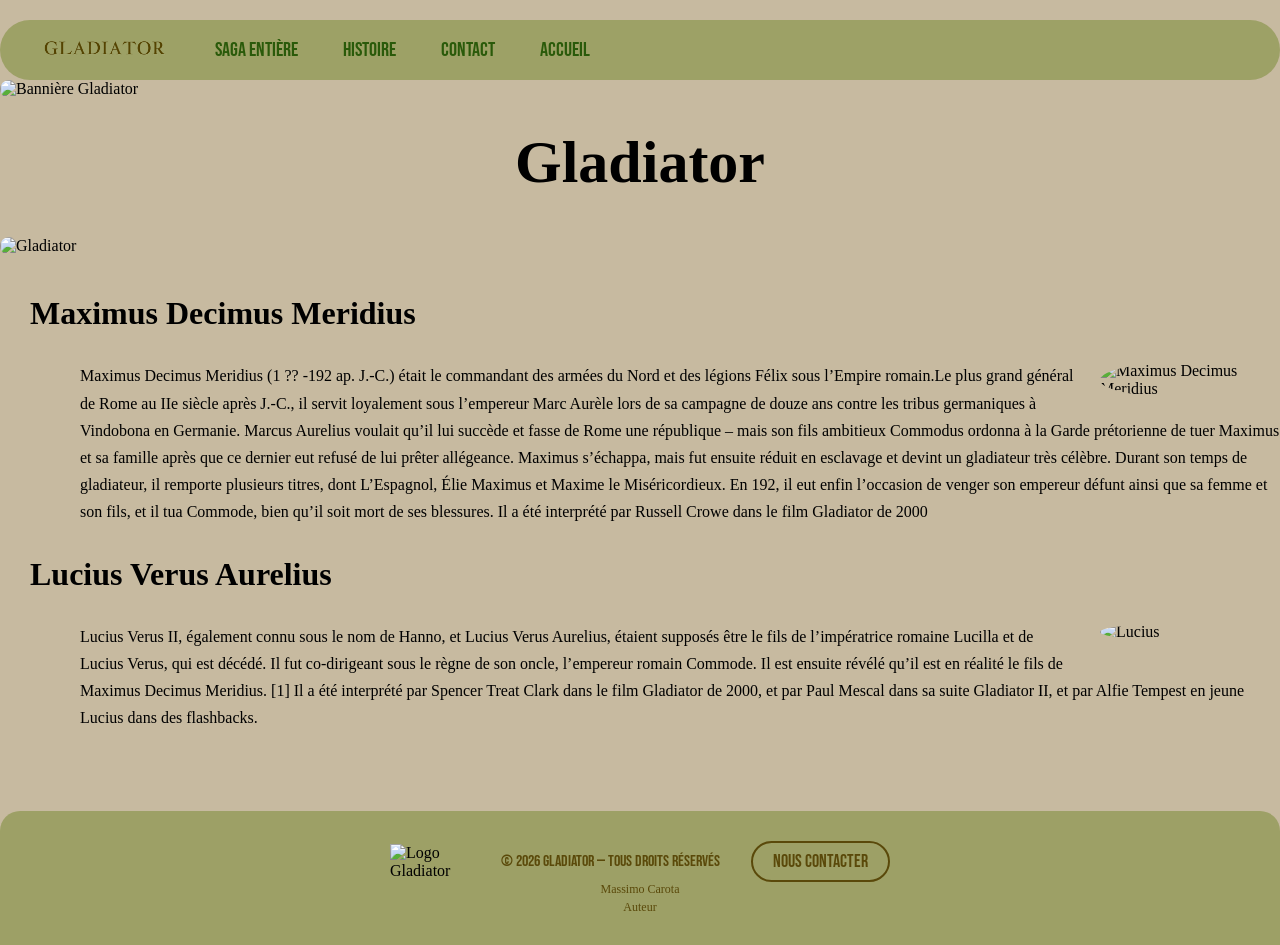
==== index.html @ 3bd50374 "test commit" ====
<!DOCTYPE html>
<html lang="fr">
<head>
    <meta charset="UTF-8">
    <meta name="viewport" content="width=device-width, initial-scale=1.0">
    <title>Gladiator - Accueil</title>
    <link rel="stylesheet" href="stylesiteprojet.css">
    <link rel="preconnect" href="https://fonts.googleapis.com">
    <link rel="preconnect" href="https://fonts.gstatic.com" crossorigin>
    <link href="https://fonts.googleapis.com/css2?family=Bebas+Neue&display=swap" rel="stylesheet">
    <link rel="icon" type="image/jpg" href="faviconlogo.jpg">
</head>
<body>

    
    <div class="saga_entière">
        <a href="index.html">
            <img src="./Dossier_photos/Gladiator_logo.png" width="130px" alt="Logo Gladiator">
        </a>
        <a href="Saga_entiere.html" class="lien_nav">Saga entière</a>
        <a href="Histoire.html" class="lien_nav">Histoire</a>
        <a href="Contact.html" class="lien_nav">Contact</a>
        <a href="index.html" class="lien_nav">Accueil</a>
    </div>
    
    <img class="banniere" src="./dossier_photos/Gladia.png" alt="Bannière Gladiator">

    <div class="contenu">

        <h1 class="Titre_Accueil">Gladiator</h1>

        <img class="image_gladiator_accueil" src="./dossier_photos/gladiator-851958258-mmed.jpg" alt="Gladiator">

        
        <h2 class="nom_personnage">Maximus Decimus Meridius</h2>
        <div class="section_personnage">
            <img class="image_personnage" src="./dossier_photos/russell-crowe-as-maximus-from-gladiator.jpg" alt="Maximus Decimus Meridius">
            <p class="texte_personnage">
              Maximus Decimus Meridius (1 ?? -192 ap. J.-C.) était le commandant des armées du Nord et des légions Félix sous l’Empire romain.Le plus grand général de Rome au IIe siècle après J.-C., il servit loyalement sous l’empereur Marc Aurèle lors de sa campagne de douze ans contre les tribus germaniques à Vindobona en Germanie. Marcus Aurelius voulait qu’il lui succède et fasse de Rome une république – mais son fils ambitieux Commodus ordonna à la Garde prétorienne de tuer Maximus et sa famille après que ce dernier eut refusé de lui prêter allégeance. Maximus s’échappa, mais fut ensuite réduit en esclavage et devint un gladiateur très célèbre. Durant son temps de gladiateur, il remporte plusieurs titres, dont L’Espagnol, Élie Maximus et Maxime le Miséricordieux. En 192, il eut enfin l’occasion de venger son empereur défunt ainsi que sa femme et son fils, et il tua Commode, bien qu’il soit mort de ses blessures. Il a été interprété par Russell Crowe dans le film Gladiator de 2000
            </p>
        </div>

        
        <h2 class="nom_personnage">Lucius Verus Aurelius</h2>
        <div class="section_personnage">
            <img class="image_personnage" src="./dossier_photos/lucius.png" alt="Lucius" height="300px"">
            <p class="texte_personnage">
                Lucius Verus II, également connu sous le nom de Hanno, et Lucius Verus Aurelius, étaient supposés être le fils de l’impératrice romaine Lucilla et de Lucius Verus, qui est décédé. Il fut co-dirigeant sous le règne de son oncle, l’empereur romain Commode. Il est ensuite révélé qu’il est en réalité le fils de Maximus Decimus Meridius. [1]
                Il a été interprété par Spencer Treat Clark dans le film Gladiator de 2000, et par Paul Mescal dans sa suite Gladiator II, et par Alfie Tempest en jeune Lucius dans des flashbacks.
            </p>
        </div>

    </div>

<footer class="footer">
    <div class="footer_contenu">
        <img src="./dossier_photos/Gladiator_logo.png" width="80px" alt="Logo Gladiator">
        <p class="footer_texte">© 2026 Gladiator — Tous droits réservés</p>
        <a href="Contact.html" class="footer_bouton">Nous contacter</a>
    </div>
    <div class="footer_bas">
        <p class="footer_auteur">Massimo Carota</p>
        <a href="Auteur.html" class="footer_lien_auteur">Auteur</a>
    </div>
</footer>
</body>
</html>
---- stylesiteprojet.css ----
body{
    margin: auto;
    align-items: center;
    background-color: rgb(199, 186, 160);
}
.saga_entière {
    background-color: rgba(152, 158, 95, 0.89);
    border-radius: 50px;
    height: 60px;
    display: flex;
    align-items: center;
    gap: 45px;
    padding: 0 40px;
    position: sticky;
    top: 20px;
    z-index: 2;
    margin: auto;
}

.lien_nav {
    font-family: 'Bebas Neue', sans-serif;
    font-size: 20px;
    color: rgb(42, 90, 10);
    text-decoration: none;
}

.lien_nav:hover {
    color:blue
}

.banniere {
    position: relative;
    display: block;
    width: 100%;
    border-radius: 10px;
    margin-top: 10px;
    top: 10px;
}



.Titre_Accueil {
    font-family: Cambria, Georgia, serif;
    font-size: 60px;
    text-align: center;
    
}

.image_gladiator_accueil {
    display: block;
    margin: 40px auto;
    border-radius: 25px;
}

.nom_personnage {
    font-size: 32px;
    margin: 30px;
}

.image_personnage {
    float: right;
    border-radius: 50%;
    width: 180px;
    height: auto;
    margin-left: 20px;
    margin-bottom: 10px;
}

.texte_personnage {
    position: relative;
    margin-left: 80px;
    font-size: 16px;
    line-height: 1.7;
}

.histoire_section_titre{
    margin-left: 30px;
}

.histoire_texte{
    margin-left: 80px;
}

.anecdotes{
    margin-left: 30px;
}
.footer {
    background-color: rgba(152, 158, 95, 0.89);
    border-radius: 20px 20px 0 0;
    margin-top: 80px;
    padding: 30px 20px;
}

.footer_contenu {
    width: 500px;
    margin: auto;
    display: flex;
    align-items: center;
}

.footer_texte {
    font-family: 'Bebas Neue', sans-serif;
    font-size: 16px;
    color: rgb(90, 73, 10);
    margin: auto;
}

.footer_bouton {
    font-family: 'Bebas Neue', sans-serif;
    font-size: 18px;
    color: rgb(90, 73, 10);
    text-decoration: none;
    border: 2px solid rgb(90, 73, 10);
    padding: 8px 20px;
    border-radius: 50px;
    
}

.footer_bouton:hover {
    background-color: rgb(90, 73, 10);
    color: rgba(152, 158, 95, 0.89);
}

.footer_auteur {
    position: relative;
    margin: auto;
    font-size: 12px;
    color: rgb(90, 73, 10);
}

.footer_bas {
    text-align: center;
    margin: auto;
}

.footer_lien_auteur {
    position: relative;
    margin: auto;
    font-size: 12px;
    color: rgb(90, 73, 10);
    text-decoration: none;
    
}

.footer_lien_auteur:hover {
    color: blue
}

.films_grid {
    display: flex;
    gap: 40px;
    margin-top: 40px;
    margin-bottom: 60px;
}


.film_titre {
    font-size:35px;
    text-align: center;
    font-weight: bold;
    margin-bottom: 10px;
}

.film_texte {
    font-size: 20px;
    line-height: 1.6;
    
}


.film_affiche {
    width: 300px;
    border-radius: 10px;
    position: relative;
    margin-left: 280px;
}


.citations_section {
    background-color: rgba(152, 158, 95, 0.2);
    border-radius: 20px;
    padding: 40px;
    margin-bottom: 60px;
}

.citations_intro {
    font-size: 30px;
}

.citation {
    font-size: 22px;
    font-weight: bold;
    margin: 40px 0px;
}
.video_container video {
    height: 500px;
    width: 1400px;
    border-radius: 10px;
}

.nav_side{
    position: absolute;
    position: fixed;
    top: 90px;
    border: solid;
    background-color: rgb(162, 170, 113);
    max-width: 300px;
    line-height: 2;
    margin-right: 0px;
    height: 100%;
    font-size: 14px;


    
}
.contact_titre {
    position: relative;
    top: 30px;
    font-size: 50px;
    text-align: center;
    margin: auto;
    margin: 50px;
}

.label_simple {
    font-size: 20px;
    color: rgb(102, 92, 55);
    display: block;
    margin: 10px;
}

.label_simple_check{
    position: relative;
    color: rgb(102, 92, 55);
    display: inline;
    font-size: 20px;
    margin-top: 80px;
}

.input_simple {
    padding: 8px 10px;
    border: none;
    border-radius: 10px;
    background-color: rgba(152, 158, 95, 0.25);
    font-size: 15px;
    outline: none;
}

.formulaire_simple{
    position: relative;
    margin: auto;
    text-align: center;
    top: 50px;
}

textarea {
    height: 30px;
    border: none;
    border-radius: 5px;
    background-color: rgba(152, 158, 95, 0.25);
    font-size: 15px;
}

.bouton_simple {
    margin-top: 20px;
    padding: 10px;
    font-family: 'Bebas Neue', sans-serif;
    font-size: 18px;
    color: rgb(90, 73, 10);
    background-color: transparent;
    border: 2px solid rgb(90, 73, 10);
    border-radius: 50px;
}

.bouton_simple:hover {
    background-color: rgb(90, 73, 10);
    color: rgba(152, 158, 95, 0.89);
}

.auteur_profil {
    display: flex;
    align-items: center;
    background-color: rgba(65, 71, 3, 0.15);
    border-radius: 20px;
    padding: 40px;
    margin: 50px;
}

.auteur_photo {
    width: 164px;
    border-radius: 100%;
}

.auteur_info_titre {
    font-size: 30px;
    font-weight: bold;
    margin-bottom: 10px;
    margin-left: 36px;
}

.auteur_bio {
    font-size: 15px;
    line-height: 1.9;
    margin-left: 40px;
}

.auteur_deux_colonnes {
    display: flex;
}

.auteur_section_titre {
    font-size: 18px;
    font-weight: bold;
    margin-bottom: 16px;
    margin-left: 30px;
}

.auteur_texte {
    font-size: 15px;
    line-height: 1.7;
    margin-left: 30px;
}


.auteur_grand_titre {
    font-size: 32px;
    font-weight: bold;
    margin-bottom: 20px;
    text-align: center;
}

.auteur_liste {
    display: flex;
    flex-direction: column;
    gap: 15px;
}

.auteur_item {
    display: flex;
    background-color: rgba(65, 71, 3, 0.15);
    border-radius: 100px;
    padding: 15px 20px;
    display: block;
    text-align: center;
}

.auteur_item_titre {
    font-weight: bold;
    font-size: 17px;
    margin-bottom: 8px;
}

.auteur_item_texte {
    font-size: 14px;
    color: rgba(0, 0, 0, 0.589);
}
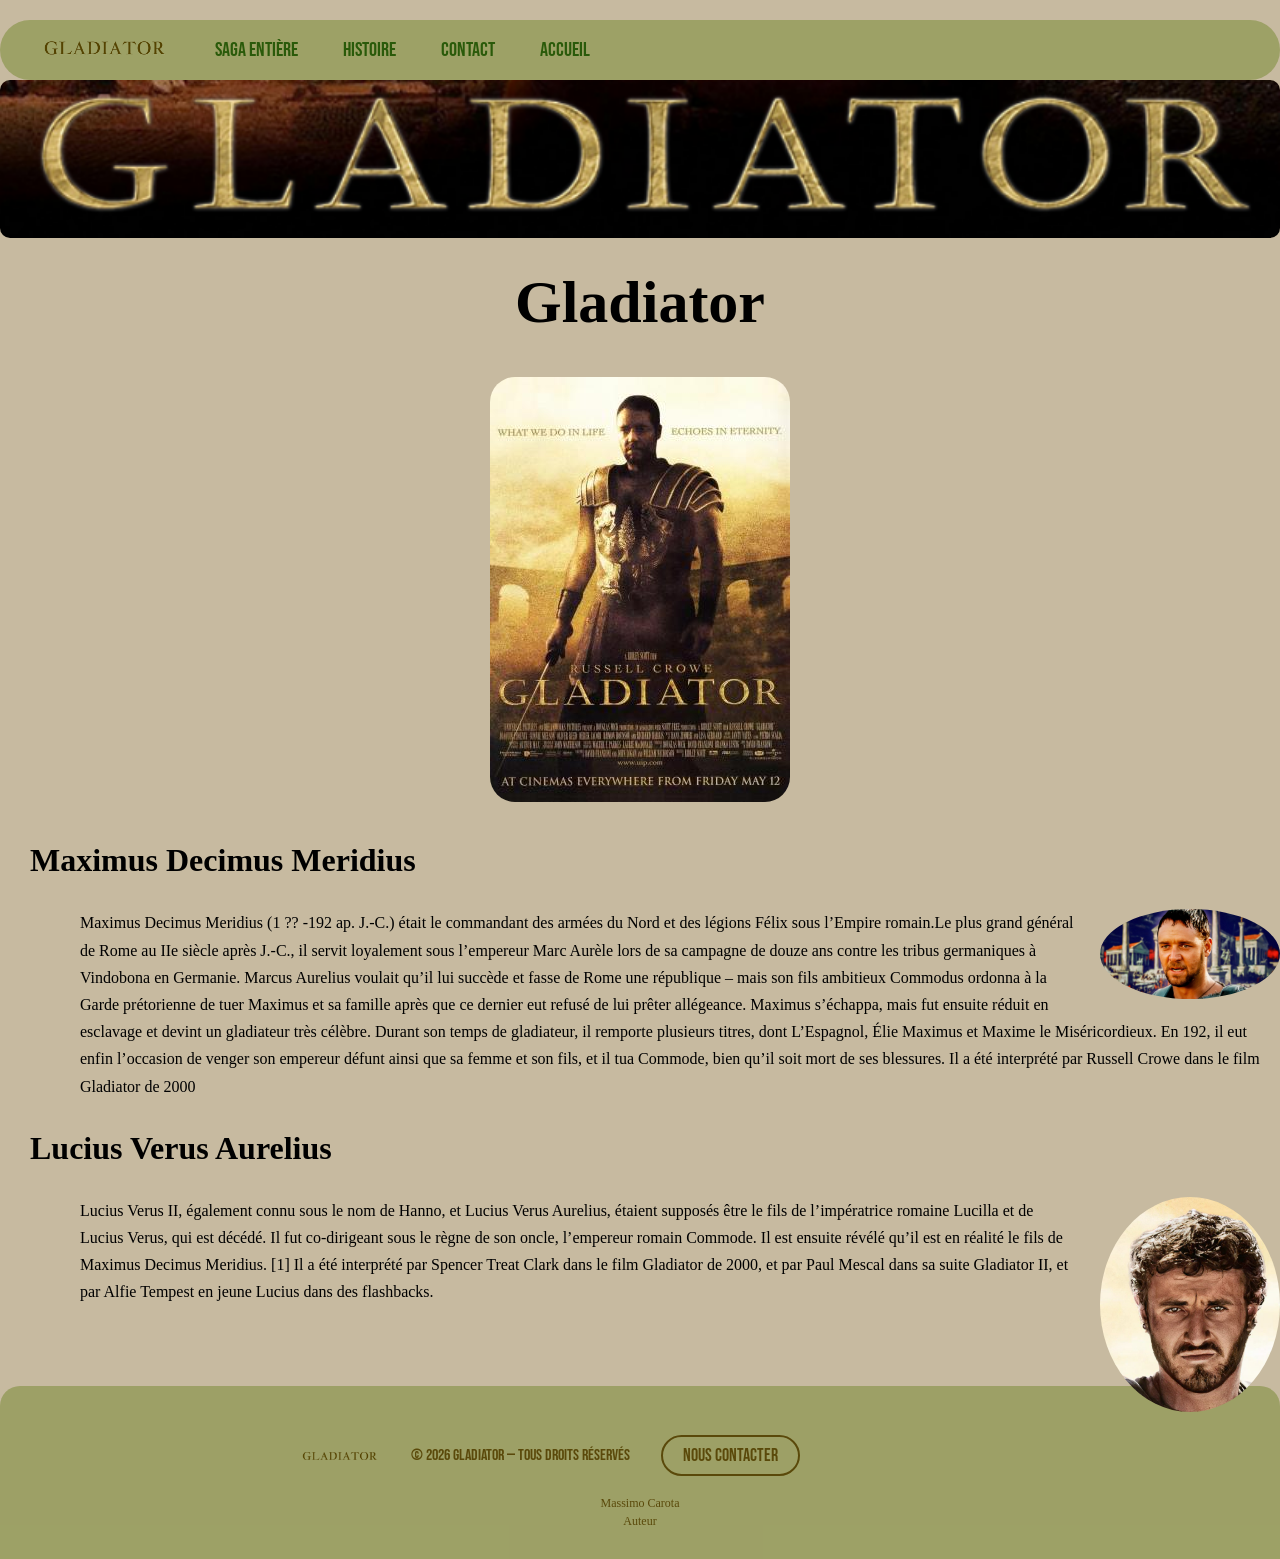
==== commit 631d1665: "eleve la majuscuke du dossier photo" ====
--- a/index.html
+++ b/index.html
@@ -15,7 +15,7 @@
     
     <div class="saga_entière">
         <a href="index.html">
-            <img src="./Dossier_photos/Gladiator_logo.png" width="130px" alt="Logo Gladiator">
+            <img src="./dossier_photos/Gladiator_logo.png" width="130px" alt="Logo Gladiator">
         </a>
         <a href="Saga_entiere.html" class="lien_nav">Saga entière</a>
         <a href="Histoire.html" class="lien_nav">Histoire</a>
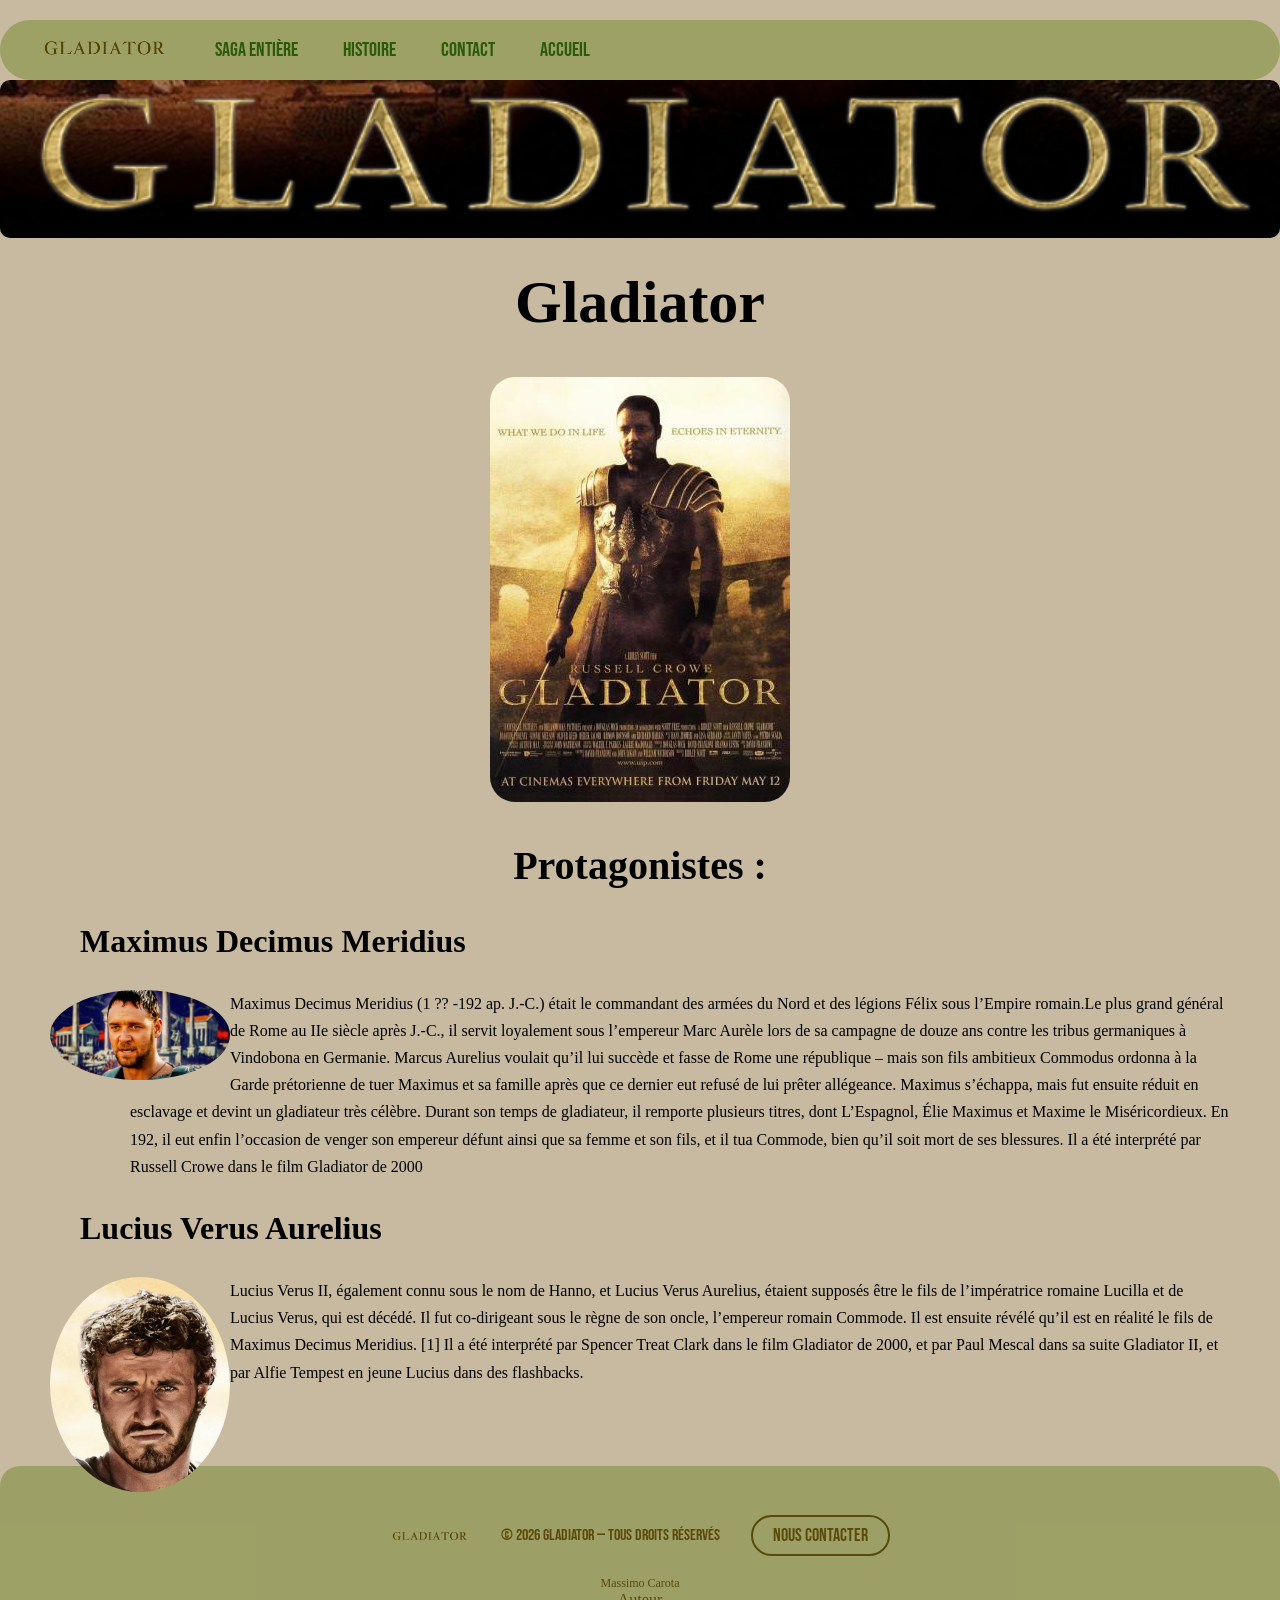
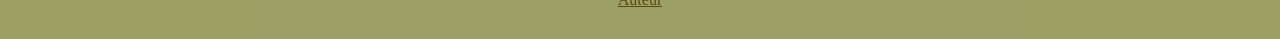
==== commit 68991211: "commmit saga entiere" ====
--- a/index.html
+++ b/index.html
@@ -31,8 +31,9 @@
 
         <img class="image_gladiator_accueil" src="./dossier_photos/gladiator-851958258-mmed.jpg" alt="Gladiator">
 
-        
-        <h2 class="nom_personnage">Maximus Decimus Meridius</h2>
+        <h2 class="Titre_protagoniste">Protagonistes :</h2>
+
+        <h3 class="nom_personnage">Maximus Decimus Meridius</h3>
         <div class="section_personnage">
             <img class="image_personnage" src="./dossier_photos/russell-crowe-as-maximus-from-gladiator.jpg" alt="Maximus Decimus Meridius">
             <p class="texte_personnage">
@@ -41,7 +42,7 @@
         </div>
 
         
-        <h2 class="nom_personnage">Lucius Verus Aurelius</h2>
+        <h3 class="nom_personnage">Lucius Verus Aurelius</h3>
         <div class="section_personnage">
             <img class="image_personnage" src="./dossier_photos/lucius.png" alt="Lucius" height="300px"">
             <p class="texte_personnage">
--- a/stylesiteprojet.css
+++ b/stylesiteprojet.css
@@ -58,13 +58,17 @@
     margin: 30px;
 }
 
+.Titre_protagoniste{
+    font-size: 40px;
+    text-align: center;
+}
+
 .image_personnage {
-    float: right;
+    float: left;
     border-radius: 50%;
     width: 180px;
     height: auto;
-    margin-left: 20px;
-    margin-bottom: 10px;
+    
 }
 
 .texte_personnage {
@@ -137,9 +141,8 @@
 .footer_lien_auteur {
     position: relative;
     margin: auto;
-    font-size: 12px;
-    color: rgb(90, 73, 10);
-    text-decoration: none;
+    font-size: 16px;
+    color: rgb(90, 73, 10);
     
 }
 
@@ -152,30 +155,49 @@
     gap: 40px;
     margin-top: 40px;
     margin-bottom: 60px;
-}
-
+    align-items: flex-start;
+}
+
+.films_grid > div {
+    flex: 1;
+    display: flex;
+    flex-direction: column;
+    align-items: center;
+    background-color: rgba(152, 158, 95, 0.2);
+    border-radius: 16px;
+    padding: 24px;
+}
 
 .film_titre {
-    font-size:35px;
-    text-align: center;
-    font-weight: bold;
-    margin-bottom: 10px;
+    font-size: 35px;
+    text-align: center;
+    font-weight: bold;
+    margin-bottom: 16px;
+    width: 100%;
+}
+
+.film_affiche {
+    width: 220px;
+    border-radius: 10px;
+    margin: 0 0 20px 0; 
+    display: block;
 }
 
 .film_texte {
-    font-size: 20px;
-    line-height: 1.6;
-    
-}
-
-
-.film_affiche {
-    width: 300px;
-    border-radius: 10px;
-    position: relative;
-    margin-left: 280px;
-}
-
+    font-size: 15px;
+    line-height: 1.7;
+    text-align: justify;
+    width: 100%;
+}
+
+.contenu{
+    margin-left: 50px;
+    margin-right: 50px;
+}
+
+.contenu_histoire{
+    margin-right: 240px;
+}
 
 .citations_section {
     background-color: rgba(152, 158, 95, 0.2);
@@ -194,26 +216,25 @@
     margin: 40px 0px;
 }
 .video_container video {
-    height: 500px;
-    width: 1400px;
+    height: 400px;
+    width: 1100px;
     border-radius: 10px;
 }
 
-.nav_side{
-    position: absolute;
+.nav_side {
     position: fixed;
-    top: 90px;
+    top: 95px;
+    right: 0px;
+    height: 600px;
+    width: 210px;
+    background-color: rgb(141, 148, 94);
+    line-height: 1.5;
     border: solid;
-    background-color: rgb(162, 170, 113);
-    max-width: 300px;
-    line-height: 2;
-    margin-right: 0px;
-    height: 100%;
-    font-size: 14px;
-
-
-    
-}
+    overflow-y: auto;
+    z-index: 1;
+    padding: 10px;
+}
+
 .contact_titre {
     position: relative;
     top: 30px;
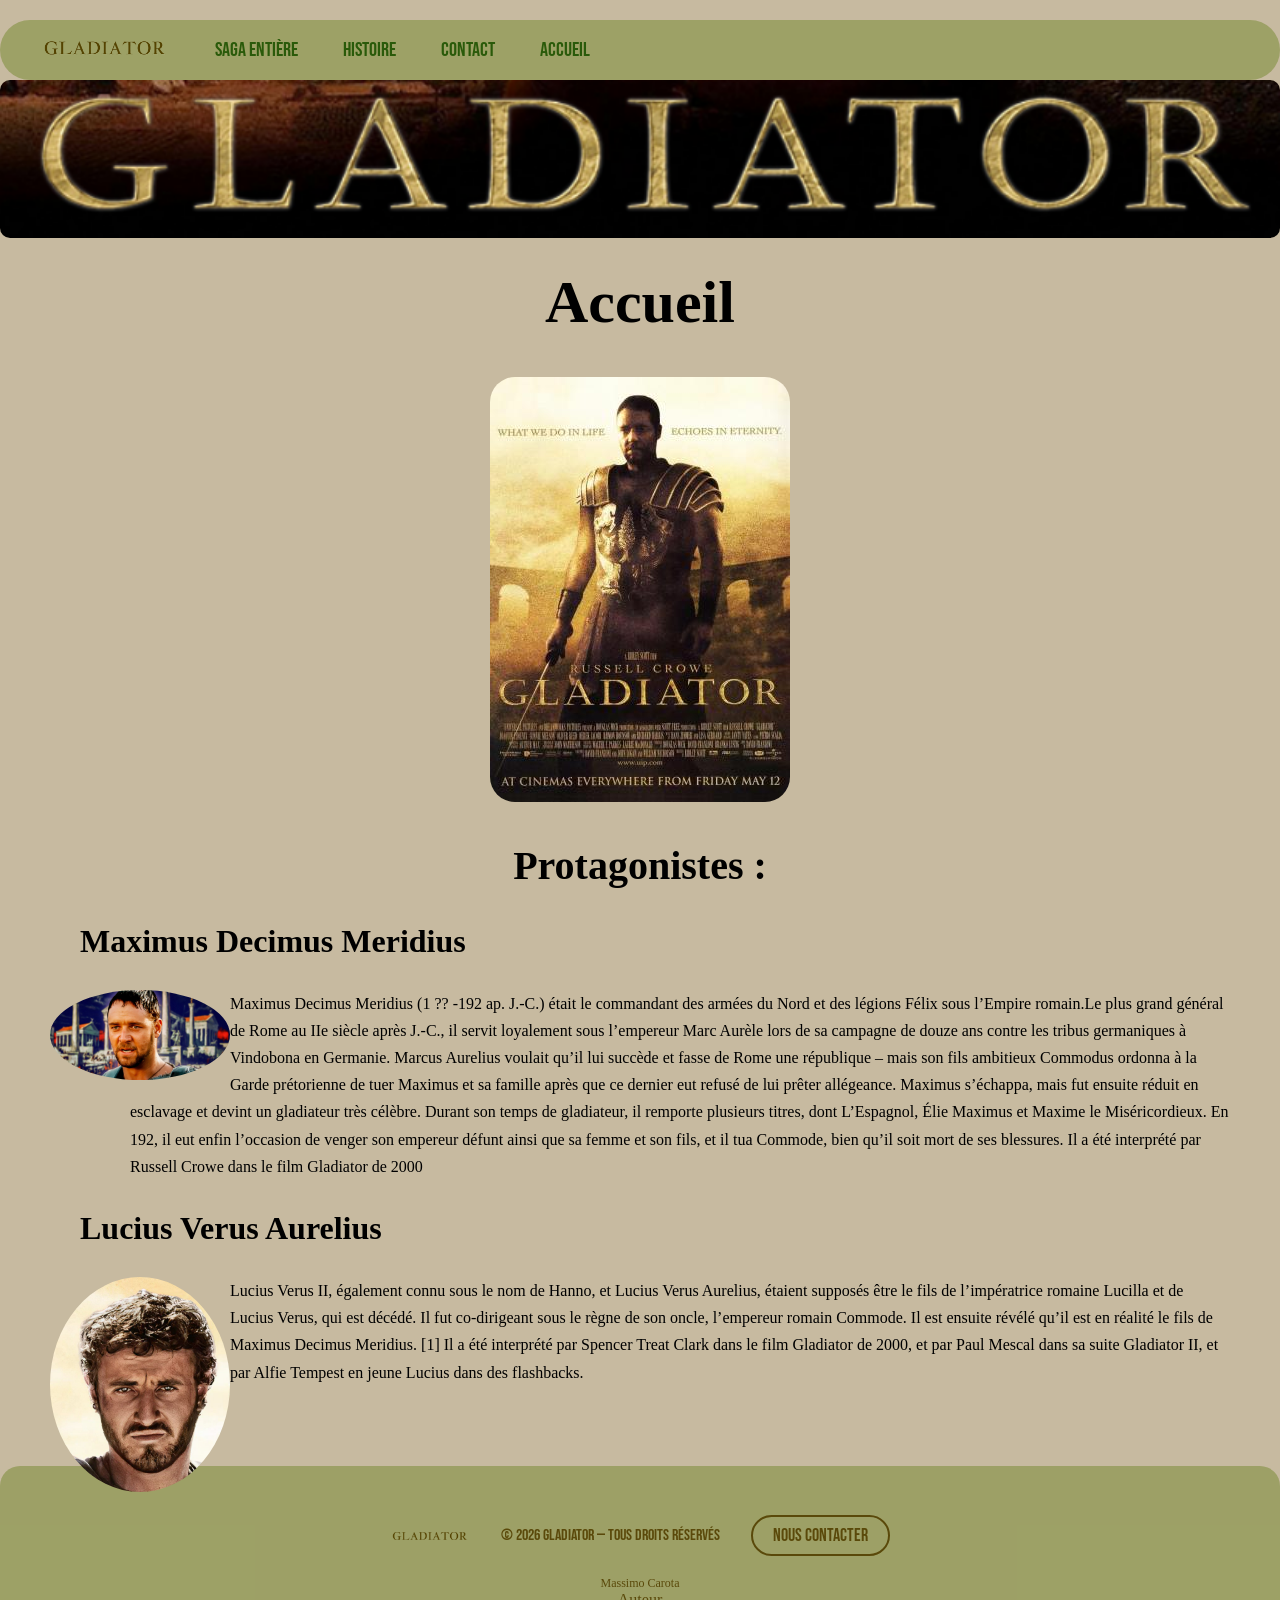
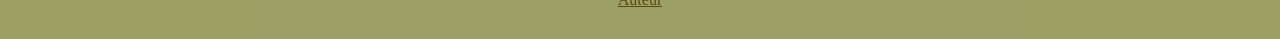
==== commit 3df645e1: "commit fin de cour" ====
--- a/index.html
+++ b/index.html
@@ -27,7 +27,7 @@
 
     <div class="contenu">
 
-        <h1 class="Titre_Accueil">Gladiator</h1>
+        <h1 class="Titre_Accueil">Accueil</h1>
 
         <img class="image_gladiator_accueil" src="./dossier_photos/gladiator-851958258-mmed.jpg" alt="Gladiator">
 
--- a/stylesiteprojet.css
+++ b/stylesiteprojet.css
@@ -215,10 +215,9 @@
     font-weight: bold;
     margin: 40px 0px;
 }
-.video_container video {
+.video_container{
     height: 400px;
-    width: 1100px;
-    border-radius: 10px;
+    width: auto;
 }
 
 .nav_side {
